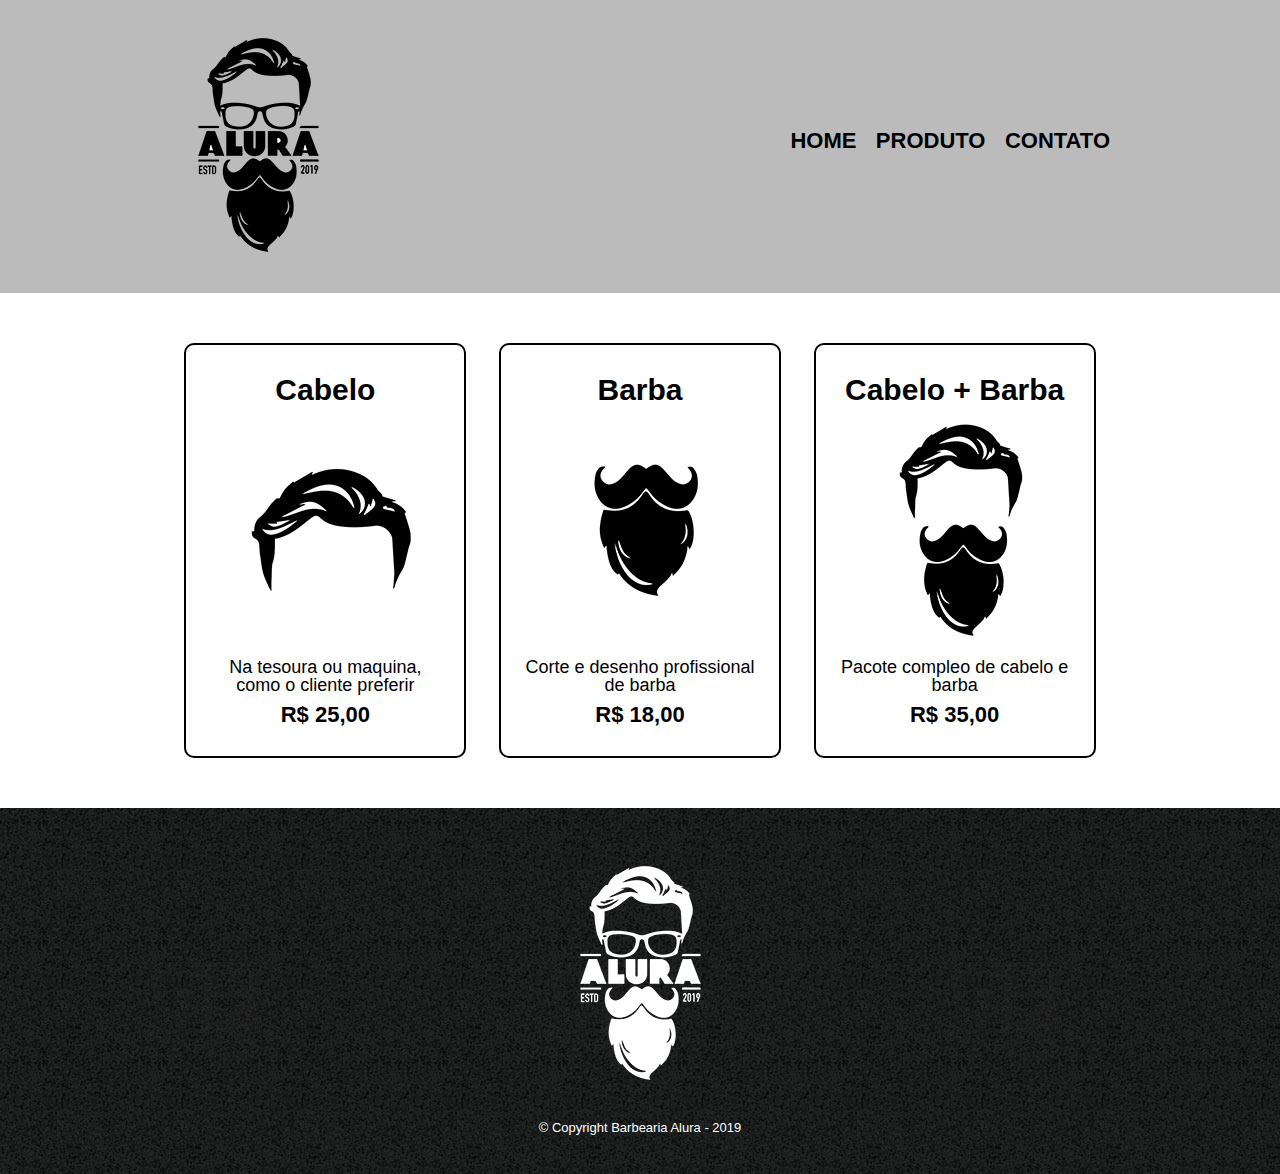
==== html/produtos.html @ f46a4bf6 "Curso 2 e 3 completos (Formulario). Curso 4 em andamento (Maps e videos)" ====
<!DOCTYPE html>
<html lang="pt-br">
    <head>
        <meta charset="UTF-8">
        <title>Produtos - Barbearia Alura</title>
        <link rel="stylesheet" href="../css/reset.css">
        <link rel="stylesheet" href="../css/style.css">
    </head>
    
    <body>
        <header>
            <div class="caixa">
                <h1><img src="../images/logo.png"></h1>

                <nav>
                    <ul>
                        <li><a href="../index.html">Home</a></li>
                        <li><a href="produtos.html">Produto</a></li>
                        <li><a href="contato.html">Contato</a></li>
                    </ul>
                </nav>
            </div>
        </header>
        
        <main>
            <ul class="produtos">
                <li>
                    <h2>Cabelo</h2>
                    <img src="../images/cabelo.jpg" class="logo">
                    <p class="produto-descricao">Na tesoura ou maquina, como o cliente preferir</p>
                    <p class="produto-preco">R$ 25,00</p class="produto-descricao">
                </li>
                <li>
                    <h2>Barba</h2>
                    <img src="../images/barba.jpg">
                    <p class="produto-descricao">Corte e desenho profissional de barba</p class="produto-descricao">
                    <p class="produto-preco">R$ 18,00</p class="produto-descricao">
                </li>
                <li>
                    <h2>Cabelo + Barba</h2>
                    <img src="../images/cabelo+barba.jpg">
                    <p class="produto-descricao">Pacote compleo de cabelo e barba</p class="produto-descricao">
                    <p class="produto-preco">R$ 35,00</p>
                </li>
            </ul>
        </main>

        <footer>
            <img src="../images/logo-branco.png">
            <p class="copyright">&copy; Copyright Barbearia Alura - 2019</p mn>
        </footer>
    </body>
</html>
---- css/style.css ----
body {
    font-family: 'Montserrat', sans-serif;
}
header {
    background: #BBBBBB;
    padding: 20px 0;
}

.caixa {
    position: relative;
    width: 940px;
    margin: 0 auto;
}

nav {
    position: absolute;
    top: 110px;
    right: 0;
}

nav li {
    display: inline;
    margin-left: 15px;
}

nav a {
    text-transform: uppercase;
    color: #000000;
    font-weight: bold;
    font-size: 22px;
    text-decoration: none;
}

nav a:hover {
    color: #C78C19;
    text-decoration: underline;
}

.produtos {
    width: 940px;
    margin: 0 auto;
    padding: 50px 0;
    text-align: center;    
}

.produtos li{
    display: inline-block;
    width: 30%;
    vertical-align: top;
    text-align: center;
    margin: 0 1.5%;
    padding: 30px 20px;
    box-sizing: border-box;
    border: 2px solid #000000;
    border-radius: 10px;
}

.produtos h2 {
    font-size: 30px;
    font-weight: bold;
}

.produto-descricao {
    font-size: 18px;
}

.produto-preco {
    font-size: 22px;
    font-weight: bold;
    margin-top: 10px;
}

.produtos li:hover{
    border-color:#C78C19;
}

.produtos li:hover h2{
    font-size: 34px;
}

footer {
    text-align: center;
    background: url("../images/bg.jpg");
    padding: 40px 0;
    color: white;
}

.copyright {
    color: #FFFFFF;
    font-size: 13px;
    margin-top: 20px;
}

main {
    width: 940px;
    margin: 0 auto;
}

form {
    margin: 40px 0;
}

form label, form legend {
    display: block;
    font-size: 20px;
    margin: 0 0 10px;
}

.input-padrao {
    display: block;
    margin: 0 0 20px;
    padding: 10px 25px;
    width: 50%;
}

.checkbox {
    margin: 20px 0;
}

.enviar {
    width: 40%;
    padding: 15px 0;
    background: orange;
    color: white;
    font-weight: bold;
    font-size: 18px;
    border: none;
    border-radius: 5px;
    transition: 1s all;
    cursor: pointer;
}

.enviar:hover {
    background: darkorange;
    transform: scale(1.2);
}

table {
    margin: 20px 0 40px;
}

thead {
    background: #555555;
    color: white;
    font-weight: bold;
}

td, th {
    border: 1px solid #000000;
    padding: 8px 15px;
}

/*css da pagina inicial*/
.banner {
    width: 100%;
}

.titulo-principal {
    text-align: center;
    font-size: 2em;
    margin: 0 0 1em;
    clear: left;
}

.principal p {
    margin: 0 0 1em;
}

.principal strong {
    font-weight: bold;
}

.principal em {
    font-style: italic         ;
}

.utensilios {
    width: 120px;
    float: left;
    margin: 0 20px 20px 0;
}

.imagembeneficios {
    width: 60%;
}

.mapa {
    padding: 3em 0;
}

.mapa p {
    margin-bottom: 2em;
    text-align: center;
}

.video {
    width: 560px;
    margin: 1em auto;
}
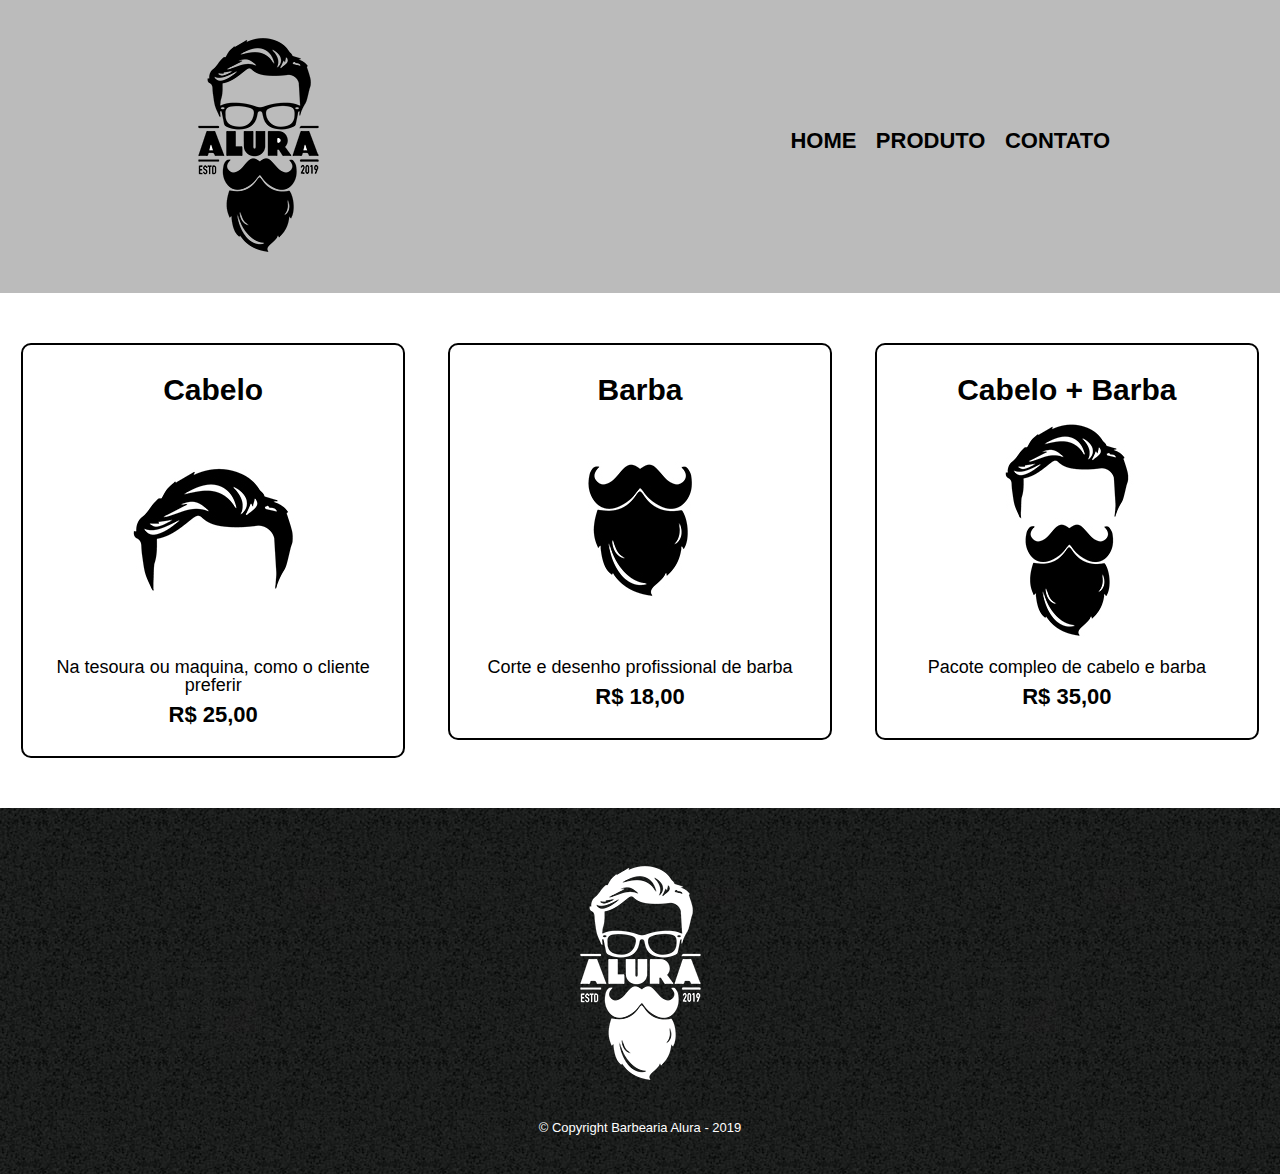
==== commit 107c1bf8: "Formação completa de html/css" ====
--- a/html/produtos.html
+++ b/html/produtos.html
@@ -47,7 +47,7 @@
 
         <footer>
             <img src="../images/logo-branco.png">
-            <p class="copyright">&copy; Copyright Barbearia Alura - 2019</p mn>
+            <p class="copyright">&copy; Copyright Barbearia Alura - 2019</p>
         </footer>
     </body>
 </html>--- a/css/style.css
+++ b/css/style.css
@@ -37,7 +37,6 @@
 }
 
 .produtos {
-    width: 940px;
     margin: 0 auto;
     padding: 50px 0;
     text-align: center;    
@@ -91,11 +90,6 @@
     margin-top: 20px;
 }
 
-main {
-    width: 940px;
-    margin: 0 auto;
-}
-
 form {
     margin: 40px 0;
 }
@@ -162,6 +156,17 @@
     clear: left;
 }
 
+.titulo-principal:hover {
+    text-shadow: 2px 2px #555555;
+}
+
+.principal {
+    padding: 3em 0;
+    background: #FEFEFE;
+    width: 940px;
+    margin: 0 auto;
+}
+
 .principal p {
     margin: 0 0 1em;
 }
@@ -178,22 +183,61 @@
     width: 120px;
     float: left;
     margin: 0 20px 20px 0;
-}
-
-.imagembeneficios {
-    width: 60%;
-}
+} 
 
 .mapa {
     padding: 3em 0;
 }
 
+.mapa-conteudo{
+    width: 940px;
+    margin: 0 auto;
+}
+
 .mapa p {
     margin-bottom: 2em;
     text-align: center;
 }
 
+.conteudo-beneficios {
+    width: 640px;
+    margin: 0 auto;
+}
+
+.beneficios {
+    padding: 3em 0;
+    background: linear-gradient( #FEFEFE, #888888) ;
+}
+
+.itens {
+    line-height: 1.5;
+}
+
+.itens:first-child {
+    font-weight: bold;
+}
+
+.itens::before {
+    content: "★";
+}
+
+.lista-beneficios {
+    width: 40%;
+    display: inline-block;
+    vertical-align: top;
+}
+
+.imagem-beneficios {
+    width: 60%;
+    transition: 200ms;
+    box-shadow: 10px 10px 20px 10px #000000;
+}
+
+.imagem-beneficios:hover {
+    opacity: 0.5;
+}
+
 .video {
     width: 560px;
-    margin: 1em auto;
+    margin: 2em auto;
 }